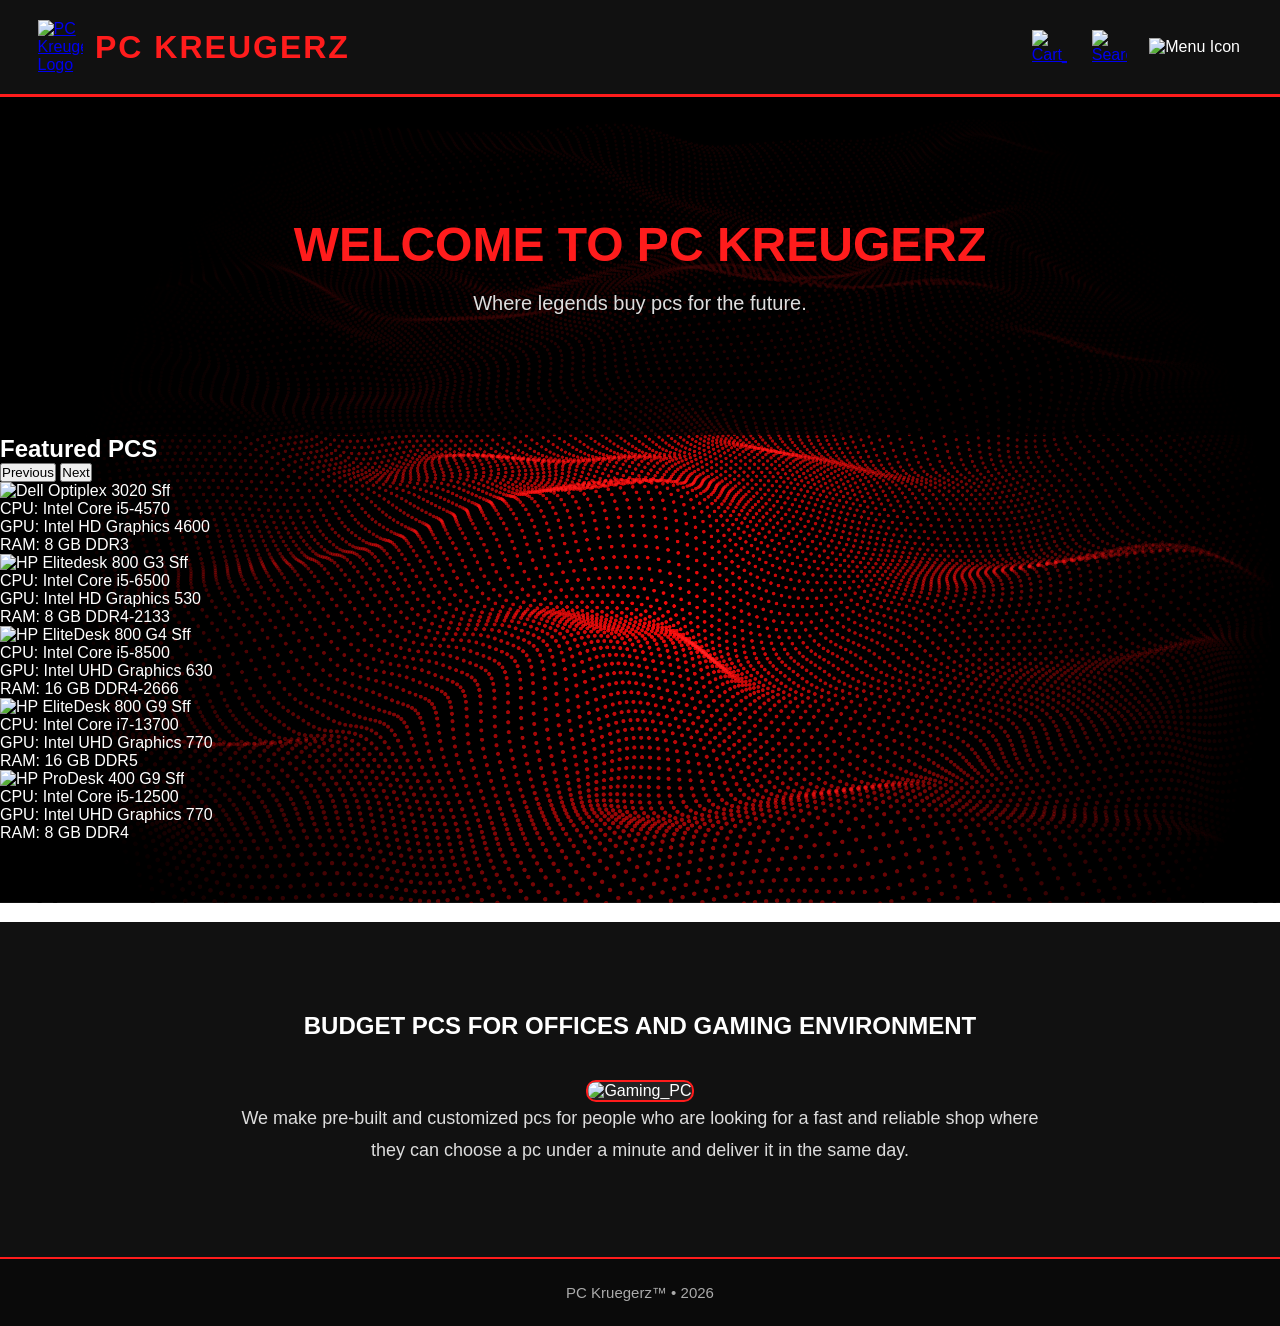
==== index.html @ d5c7ea99 "renamed some of the files" ====
<!DOCTYPE html>
<html lang="en">
    <head>
        <meta charset="UTF-8">
        <meta name="viewport" content="width=device-width, initial-scale=1.0">
        <title>PC Kreugerz</title>
        
        <link rel="stylesheet" href="index.css">
        <link rel="stylesheet" href="general_style.css">
    </head>

    <body>
        <header>
            <nav>
                <div class="nav-brand">
                    <a href="index.html" class="logo-link">
                        <img src="pc kreugerz logo.png" alt="PC Kreugerz Logo">
                    </a> 
                    <h1>PC KREUGERZ</h1>
                </div>

                <div class="nav-icons">
                    <a href="cart.html">
                        <img src="icons/cart_icon.png" alt="Cart_Icon">
                    </a>
                    <a href="search.html">
                        <img src="icons/search_icon.png" alt="Search_Icon">
                    </a> 

                    <div class="menu-container">
                        <img src="icons/menu_icon.png" alt="Menu Icon" id="menu-btn" class="menu-icon">

                        <div class="dropdown-menu" id="dropdown-menu">
                            <a href="index.html">Home</a>
                            <a href="about.html">About Us</a>
                            <a href="contact.html">Contact Us</a>
                        </div>
                    </div>
                </div>
            </nav>
        </header>

        <main>

            <section id="Main_Header">
                <h2>WELCOME TO PC KREUGERZ</h2>
                <p>Where legends buy pcs for the future.</p>
            </section>

            
            <div class="FeaturedPC">

                <h2>Featured PCS</h2>

                <!-- Carosel here/Hero slider -->

                <div class="FeaturedPC_slider">

                    <button id="prev">Previous</button>
                    <button id="next">Next</button>

                        <div class="FeaturedPC_Container"> <!--Feature_PC Container START--> 
                            <div class="FeaturedPC_Individual_Boxes">
                                        <img class="FeaturedPC_images" src="featured_pc_images/Dell_OptiPlex_3020_SFF.png" alt="Dell Optiplex 3020 Sff">
                            
                                <p class="FeaturedPC_Texts">CPU: Intel Core i5-4570</p>
                                <p class="FeaturedPC_Texts">GPU: Intel HD Graphics 4600</p>
                                <p class="FeaturedPC_Texts">RAM: 8 GB DDR3</p>
                            </div>
                            
                            <div class="FeaturedPC_Individual_Boxes">
                                        <img class="FeaturedPC_images" src="featured_pc_images/Dell HP Small Factor.jpg" alt="HP Elitedesk 800 G3 Sff">

                                <p class="FeaturedPC_Texts">CPU: Intel Core i5-6500</p>
                                <p class="FeaturedPC_Texts">GPU: Intel HD Graphics 530</p>
                                <p class="FeaturedPC_Texts">RAM: 8 GB DDR4-2133</p>
                            </div>
                            
                            <div class="FeaturedPC_Individual_Boxes">
                                        <img class="FeaturedPC_images" src="featured_pc_images/Dell HP Small Factor.jpg" alt="HP EliteDesk 800 G4 Sff">
                            
                                <p class="FeaturedPC_Texts">CPU: Intel Core i5-8500 </p>
                                <p class="FeaturedPC_Texts">GPU: Intel UHD Graphics 630 </p>
                                <p class="FeaturedPC_Texts">RAM: 16 GB DDR4-2666 </p>
                            </div>

                            <div class="FeaturedPC_Individual_Boxes">
                                        <img class="FeaturedPC_images" src="featured_pc_images/Dell HP Small Factor SFF ProDesk 400 G9 SFF.jpg" alt="HP EliteDesk 800 G9 Sff">
                            
                                <p class="FeaturedPC_Texts">CPU: Intel Core i7-13700 </p>
                                <p class="FeaturedPC_Texts">GPU: Intel UHD Graphics 770 </p>
                                <p class="FeaturedPC_Texts">RAM: 16 GB DDR5 </p>
                            </div>

                            <div class="FeaturedPC_Individual_Boxes">
                                        <img class="FeaturedPC_images" src="featured_pc_images/Dell HP Small Factor SFF ProDesk 400 G9 SFF.jpg" alt="HP ProDesk 400 G9 Sff">

                                <p class="FeaturedPC_Texts">CPU: Intel Core i5-12500</p>
                                <p class="FeaturedPC_Texts">GPU: Intel UHD Graphics 770</p>
                                <p class="FeaturedPC_Texts">RAM: 8 GB DDR4</p>
                            </div>
                        </div> <!--Feature_PC Container END--> 
                </div>
            </div> <!--Feature_PC Section END-->
            
            <section id="Short-Information-to-PCKREUGERZ">

                <h2>BUDGET PCS FOR OFFICES AND GAMING ENVIRONMENT</h2>

                <div class="Info-Container">

                    <div class="Info-Image">
                        <img src="gaming_pc.png" alt="Gaming_PC">
                    </div>

                    <div class="Info-Text">
                        <p>
                            We make pre-built and customized pcs for people who are looking
                            for a fast and reliable shop where they can choose a pc under a
                            minute and deliver it in the same day.
                        </p>
                    </div>

                </div>

            </section>
        </main>

        <footer>
            <p>PC Kruegerz™ • 2026</p>
        </footer>
        <script src="general_style.css"></script>
        <script src="menubtn.js"></script>
    </body>
    
</html>
---- general_style.css ----
/* ==========================
   GENERAL
========================== */
*{
    margin: 0;
    padding: 0;
    box-sizing: border-box;
    font-family: Arial, Helvetica, sans-serif;
}

body {
    background-image:  url("abstract_techno_background_with_flowing_particles_1609.jpg");
    background-size: cover;
    background-position: center;
    background-repeat: no-repeat;
    background-attachment: fixed;
    color: #FFFFFF
}

/* ==========================
   NAVIGATION
========================== */

nav {
    background: #111111; 
    border-bottom: 3px solid #FF1C1C;

    display: flex;
    align-items: center;
    justify-content: space-between;
    padding: 20px 40px;
}

.nav-brand {
    display: flex;
    align-items: center;
    gap: 15px;
}

.nav-icons {
    display: flex;
    align-items: center;
    gap: 20px;   
}

nav h1 {
    color: #FF1C1C;
    letter-spacing: 2px;
    font-size: clamp(20px, 4vw, 32px);
    text-align: left;
}

nav a {
    width: clamp(30px, 4vw, 40px);
    display: flex;
    align-items: center;
    justify-content: center;
}

.logo-link img {
    width: clamp(30px, 5vw, 45px);
    height: auto;
}

.nav-icons img {
    width: clamp(25px, 4vw, 35px);
    height: auto;
    transition: .3s;
}

.nav-icons img:hover,
.logo-link img:hover {
    transform: scale(1.15);
}

/*menu drop down*/
.menu-container {
    position: relative;
}

.menu-icon {
    width: 25px;
    height: auto;
}

.dropdown-menu {
    display: none;
    position: absolute;
    top: 45px;
    right: 0;

    background: #111111;
    border: 2px solid #FF1C1C;
    border-radius: 10px;
    min-width: 180px;

    overflow: hidden;
}

.dropdown-menu a {
    display: block;
    width: 100%;
    padding: 15px;
    color: white;
    text-decoration: none;
}

.dropdown-menu a:hover {
    background: #FF1C1C;
}
.show {
    display: block;
}
/* ==========================
   END OF NAVIGATION
========================== */


/* ==========================
   MAIN HEADER
========================== */

#Main_Header{
    text-align: center;
    padding: 120px 20px;
    background: linear-gradient(
        rgba(0,0,0,.75),
        rgba(0,0,0,.75)
    );
}

#Main_Header h2{
    color: #FF1C1C;
    font-size: 48px;
    margin-bottom: 20px;
}

#Main_Header p{
    font-size: 20px;
    color: #DDDDDD;
}

/* ==========================
   SECOND SECTION CHANGE THIS
========================== */

main section:last-child{
    text-align: center;
    padding: 90px 70px;
    background: #111111;
    margin-top: 80px;
}

main section:last-child h3{
    color: #FF1C1C;
    font-size: 34px;
    margin-bottom: 25px;
}

main section:last-child p{
    width: 70%;
    margin: auto;
    line-height: 1.8;
    color: #DDDDDD;
    font-size: 18px;
}

main section:last-child img{
    margin-top: 40px;
    width: 450px;
    max-width: 100%;
    height: auto;
    background: #222;
    border: 2px solid #FF1C1C;
    border-radius: 10px;
}

/* ==========================
   FOOTER
========================== */

footer{

    background: #0A0A0A;
    text-align: center;
    padding: 25px;
    border-top: 2px solid #FF1C1C;
}

footer p{
    color: #AAAAAA;
    font-size: 15px;
}
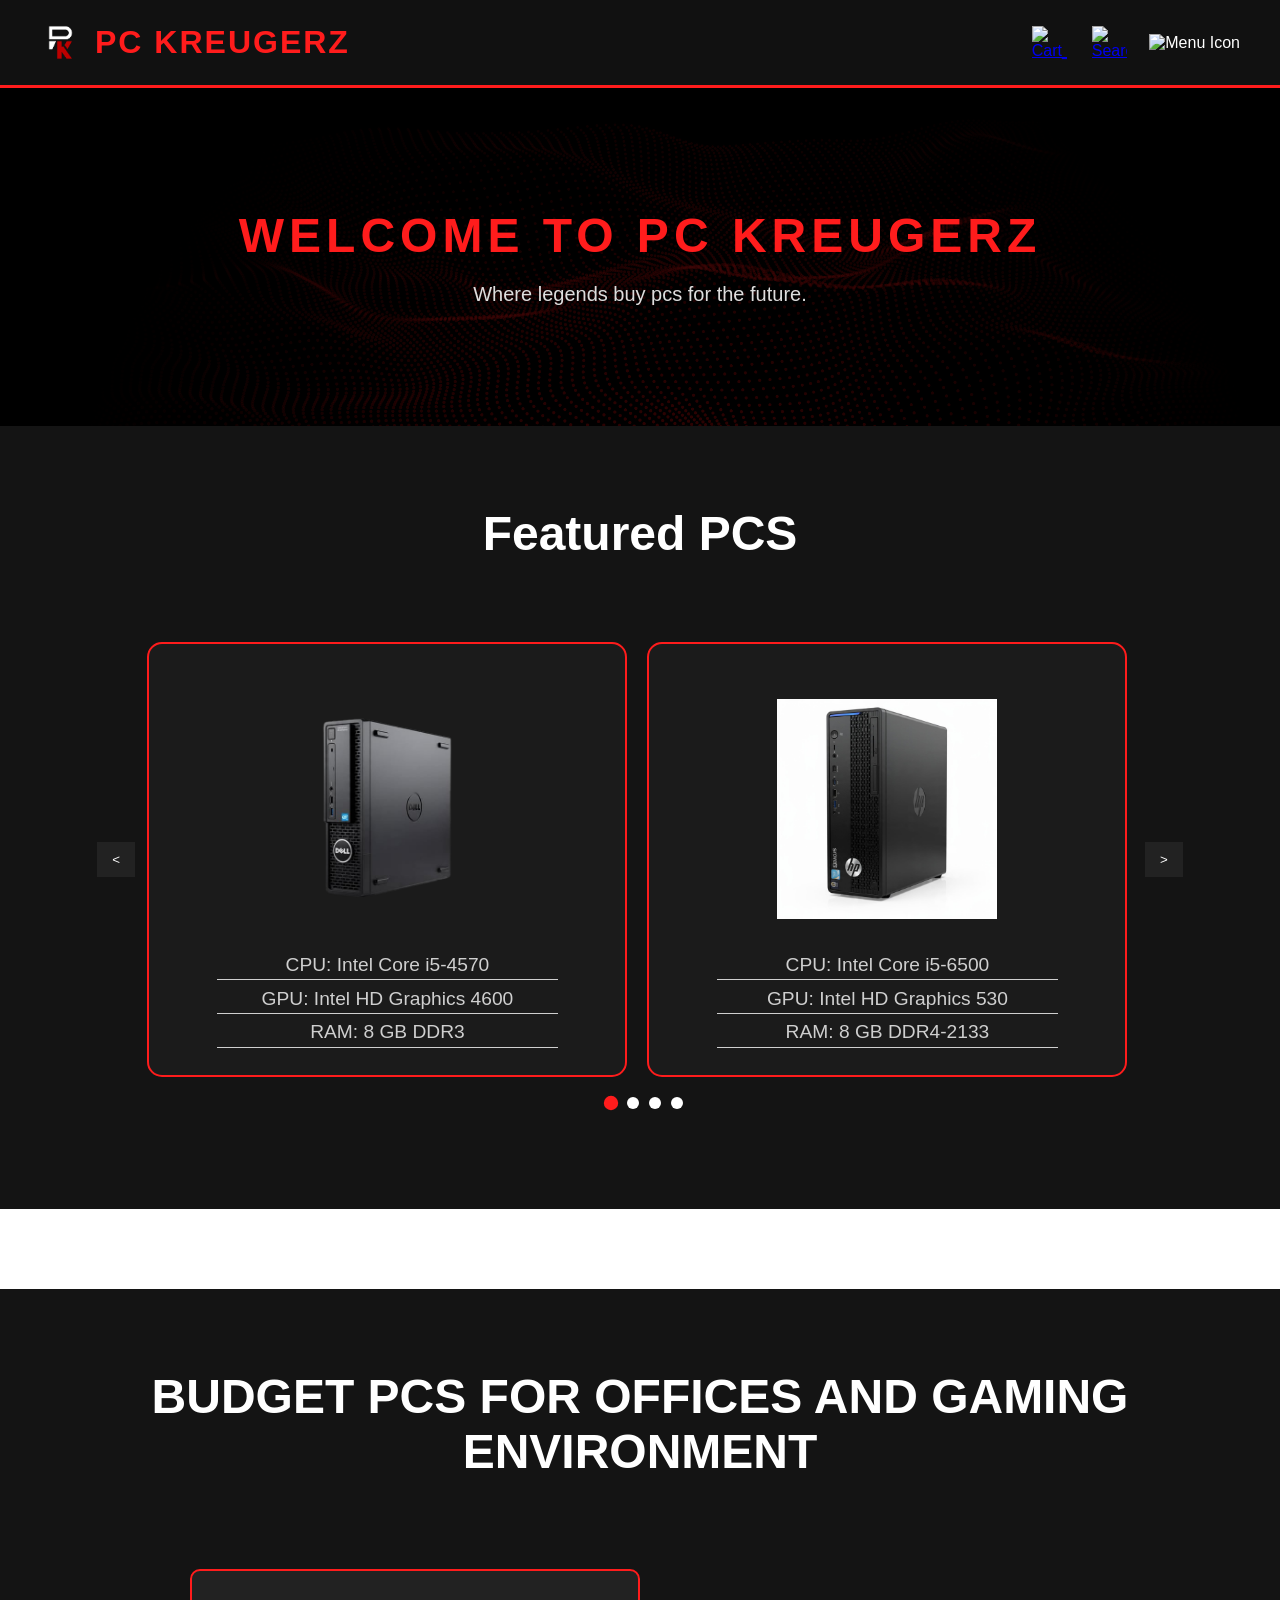
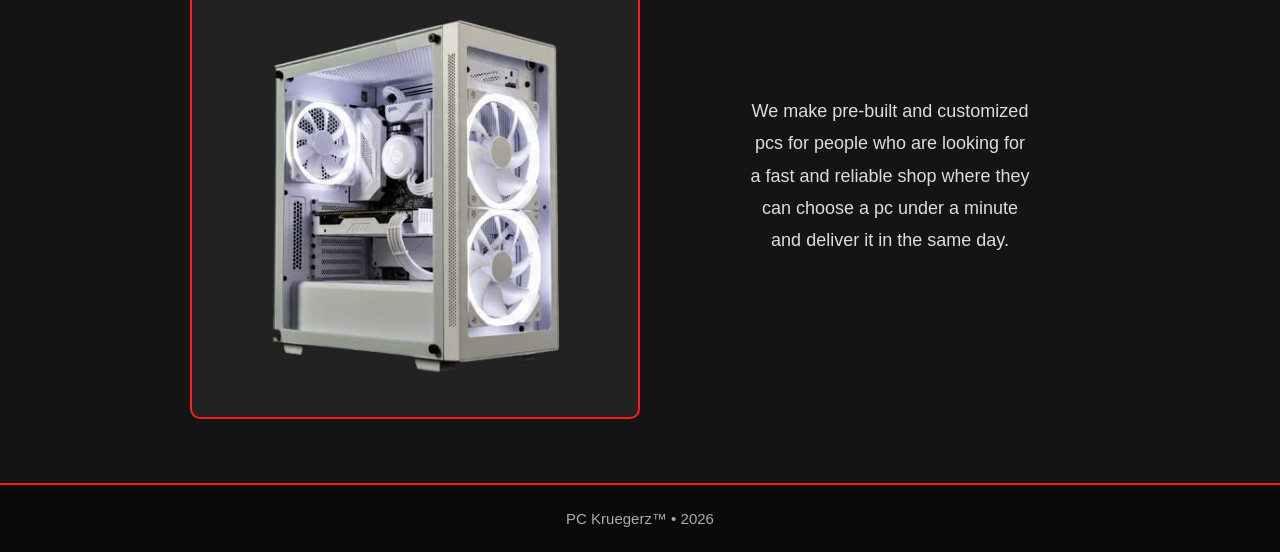
==== commit 43c0cc7c: "refined the carousel slider, changed the html, css and js" ====
--- a/index.html
+++ b/index.html
@@ -14,7 +14,7 @@
             <nav>
                 <div class="nav-brand">
                     <a href="index.html" class="logo-link">
-                        <img src="pc kreugerz logo.png" alt="PC Kreugerz Logo">
+                        <img src="pc_kreugerz_logo.png" alt="PC Kreugerz Logo">
                     </a> 
                     <h1>PC KREUGERZ</h1>
                 </div>
@@ -54,53 +54,66 @@
 
                 <!-- Carosel here/Hero slider -->
 
-                <div class="FeaturedPC_slider">
+                <div class="FeaturedPC_carousel_wrapper"> 
+                <button id="prev"><</button>
+                
 
-                    <button id="prev">Previous</button>
-                    <button id="next">Next</button>
+                    <div class="FeaturedPC_slider">
 
-                        <div class="FeaturedPC_Container"> <!--Feature_PC Container START--> 
-                            <div class="FeaturedPC_Individual_Boxes">
-                                        <img class="FeaturedPC_images" src="featured_pc_images/Dell_OptiPlex_3020_SFF.png" alt="Dell Optiplex 3020 Sff">
-                            
-                                <p class="FeaturedPC_Texts">CPU: Intel Core i5-4570</p>
-                                <p class="FeaturedPC_Texts">GPU: Intel HD Graphics 4600</p>
-                                <p class="FeaturedPC_Texts">RAM: 8 GB DDR3</p>
-                            </div>
-                            
-                            <div class="FeaturedPC_Individual_Boxes">
-                                        <img class="FeaturedPC_images" src="featured_pc_images/Dell HP Small Factor.jpg" alt="HP Elitedesk 800 G3 Sff">
+                            <div class="FeaturedPC_Container"> <!--Feature_PC Container START--> 
+                                <div class="FeaturedPC_Individual_Boxes">
+                                            <img class="FeaturedPC_images" src="featured_pc_images/Dell_OptiPlex_3020_SFF.png" alt="Dell Optiplex 3020 Sff">
+                                
+                                    <p class="FeaturedPC_Texts">CPU: Intel Core i5-4570</p>
+                                    <p class="FeaturedPC_Texts">GPU: Intel HD Graphics 4600</p>
+                                    <p class="FeaturedPC_Texts">RAM: 8 GB DDR3</p>
+                                </div>
+                                
+                                <div class="FeaturedPC_Individual_Boxes">
+                                            <img class="FeaturedPC_images" src="featured_pc_images/Dell HP Small Factor.jpg" alt="HP Elitedesk 800 G3 Sff">
 
-                                <p class="FeaturedPC_Texts">CPU: Intel Core i5-6500</p>
-                                <p class="FeaturedPC_Texts">GPU: Intel HD Graphics 530</p>
-                                <p class="FeaturedPC_Texts">RAM: 8 GB DDR4-2133</p>
-                            </div>
-                            
-                            <div class="FeaturedPC_Individual_Boxes">
-                                        <img class="FeaturedPC_images" src="featured_pc_images/Dell HP Small Factor.jpg" alt="HP EliteDesk 800 G4 Sff">
-                            
-                                <p class="FeaturedPC_Texts">CPU: Intel Core i5-8500 </p>
-                                <p class="FeaturedPC_Texts">GPU: Intel UHD Graphics 630 </p>
-                                <p class="FeaturedPC_Texts">RAM: 16 GB DDR4-2666 </p>
-                            </div>
+                                    <p class="FeaturedPC_Texts">CPU: Intel Core i5-6500</p>
+                                    <p class="FeaturedPC_Texts">GPU: Intel HD Graphics 530</p>
+                                    <p class="FeaturedPC_Texts">RAM: 8 GB DDR4-2133</p>
+                                </div>
+                                
+                                <div class="FeaturedPC_Individual_Boxes">
+                                            <img class="FeaturedPC_images" src="featured_pc_images/Dell HP Small Factor.jpg" alt="HP EliteDesk 800 G4 Sff">
+                                
+                                    <p class="FeaturedPC_Texts">CPU: Intel Core i5-8500 </p>
+                                    <p class="FeaturedPC_Texts">GPU: Intel UHD Graphics 630 </p>
+                                    <p class="FeaturedPC_Texts">RAM: 16 GB DDR4-2666 </p>
+                                </div>
 
-                            <div class="FeaturedPC_Individual_Boxes">
-                                        <img class="FeaturedPC_images" src="featured_pc_images/Dell HP Small Factor SFF ProDesk 400 G9 SFF.jpg" alt="HP EliteDesk 800 G9 Sff">
-                            
-                                <p class="FeaturedPC_Texts">CPU: Intel Core i7-13700 </p>
-                                <p class="FeaturedPC_Texts">GPU: Intel UHD Graphics 770 </p>
-                                <p class="FeaturedPC_Texts">RAM: 16 GB DDR5 </p>
-                            </div>
+                                <div class="FeaturedPC_Individual_Boxes">
+                                            <img class="FeaturedPC_images" src="featured_pc_images/Dell HP Small Factor SFF ProDesk 400 G9 SFF.jpg" alt="HP EliteDesk 800 G9 Sff">
+                                
+                                    <p class="FeaturedPC_Texts">CPU: Intel Core i7-13700 </p>
+                                    <p class="FeaturedPC_Texts">GPU: Intel UHD Graphics 770 </p>
+                                    <p class="FeaturedPC_Texts">RAM: 16 GB DDR5 </p>
+                                </div>
 
-                            <div class="FeaturedPC_Individual_Boxes">
-                                        <img class="FeaturedPC_images" src="featured_pc_images/Dell HP Small Factor SFF ProDesk 400 G9 SFF.jpg" alt="HP ProDesk 400 G9 Sff">
+                                <div class="FeaturedPC_Individual_Boxes">
+                                            <img class="FeaturedPC_images" src="featured_pc_images/Dell HP Small Factor SFF ProDesk 400 G9 SFF.jpg" alt="HP ProDesk 400 G9 Sff">
 
-                                <p class="FeaturedPC_Texts">CPU: Intel Core i5-12500</p>
-                                <p class="FeaturedPC_Texts">GPU: Intel UHD Graphics 770</p>
-                                <p class="FeaturedPC_Texts">RAM: 8 GB DDR4</p>
-                            </div>
-                        </div> <!--Feature_PC Container END--> 
+                                    <p class="FeaturedPC_Texts">CPU: Intel Core i5-12500</p>
+                                    <p class="FeaturedPC_Texts">GPU: Intel UHD Graphics 770</p>
+                                    <p class="FeaturedPC_Texts">RAM: 8 GB DDR4</p>
+                                </div>
+                            </div> <!--Feature_PC Container END--> 
+
+                        <div class="FeaturedPC_dots">
+                            <span class="dot active"></span>
+                            <span class="dot"></span>
+                            <span class="dot"></span>
+                            <span class="dot"></span>
+                        </div>
+                    </div>
+
+                    <button id="next">></button>
+
                 </div>
+
             </div> <!--Feature_PC Section END-->
             
             <section id="Short-Information-to-PCKREUGERZ">
@@ -129,8 +142,8 @@
         <footer>
             <p>PC Kruegerz™ • 2026</p>
         </footer>
-        <script src="general_style.css"></script>
         <script src="menubtn.js"></script>
+        <script src="slider_javascript.js"></script>
     </body>
     
 </html>
--- a/index.css
+++ b/index.css
@@ -0,0 +1,200 @@
+#Main_Header{
+
+    text-align:center;
+    padding:80px 20px 60px;
+    background:#141414;
+
+}
+
+#Main_Header h2{
+
+    color:white;
+    font-size: clamp(28px, 6vw, 48px);
+    letter-spacing:5px;
+    margin-bottom:15px;
+
+}
+
+#Main_Header p{
+
+    color:#cfcfcf;
+    font-size: clamp(14px, 2vw, 20px);
+
+}
+/* End of Main Header */ 
+
+
+
+.FeaturedPC{
+
+    align-items: center;
+    background: #141414;
+    padding: 80px 20px;
+
+}
+
+.FeaturedPC h2{
+    
+    color: white;
+    font-size: 3rem;
+    text-align: center;
+    margin-bottom: 50px;
+
+}
+
+.FeaturedPC_carousel_wrapper{
+    
+    display: flex;
+    align-items: center;
+    justify-content: center;
+
+}
+
+
+.FeaturedPC_slider{
+
+    max-width: 1000px;
+    padding-left: 0.6%;
+    overflow: hidden;
+    position: relative;
+    padding-top: 15px;
+
+}
+
+.FeaturedPC_Container{
+
+    padding-top: 1.6%;
+    display: flex;
+    gap: 20px;
+    transition: transform 0.5s ease;
+    width: max-content;
+    
+}
+
+.FeaturedPC_Individual_Boxes{
+
+    background: #1b1b1b;
+    border: 2px solid #FF1C1C;
+    border-radius: 15px;
+
+    display: flex;
+    flex-direction: column;
+    align-items: center;
+    text-align: center;
+
+    padding: 25px;
+
+    flex: 0 0 480px;
+    flex-shrink: 0;
+
+    transition: .3s;
+}
+@media (max-width: 768px){
+    .FeaturedPC_Individual_Boxes{
+        flex: 0 0 100%;
+        max-width: 350px;
+    }
+}
+
+.FeaturedPC_Individual_Boxes:hover{
+    transform: translateY(-5px);
+    box-shadow: 0px 0px 25px #FF1C1C;
+}
+
+.FeaturedPC_images{
+
+    width: 220px;
+    height: 280px;
+
+    object-fit: contain;
+    border-radius: 10px;
+}
+
+.FeaturedPC_Texts{
+
+    color: #cfcfcf;
+    font-size: 1.2rem;
+    margin: 0.5%;
+    padding-top: 0.2rem;
+    padding-bottom: 0.2rem;
+    border-bottom: 1px solid #cfcfcf;
+    width: 80%;
+
+}
+
+#prev,
+#next{
+
+    background: #222;
+    color: white;
+
+    padding: 10px 15px;
+    border: none;
+    cursor: pointer;
+
+    margin: 0 5px 20px 5px;
+
+}
+
+.FeaturedPC_dots{
+
+    display: flex;
+    justify-content: center;
+    gap: 10px;
+    margin: 20px 0Px 20px 0;
+
+}
+
+.dot{
+
+    width: 12px;
+    height: 12px;
+    border-radius: 50%;
+
+    background-color: white;
+    cursor: pointer;
+
+    transition: 0.3s;
+    z-index: 10;
+
+}
+
+.dot:hover{
+
+    background-color: #888;
+
+}
+
+.dot.active{
+
+    background-color: #FF1C1C;
+    transform: scale(1.2);
+    z-index: 10;
+    
+}
+
+#Short-Information-to-PCKREUGERZ{
+    padding: 80px 20px 60px;
+    background: #141414;
+}
+
+#Short-Information-to-PCKREUGERZ h2{
+    color: white;
+    font-size: 3rem;
+    text-align: center;
+    margin-bottom: 50px;
+}
+
+.Info-Container {
+    display: flex;
+    flex-wrap: wrap;
+    justify-content: center;
+    align-items: center;
+    gap: 50px;
+}
+
+.Info-Text {
+    width: 100%;
+    max-width: 400px;
+}
+
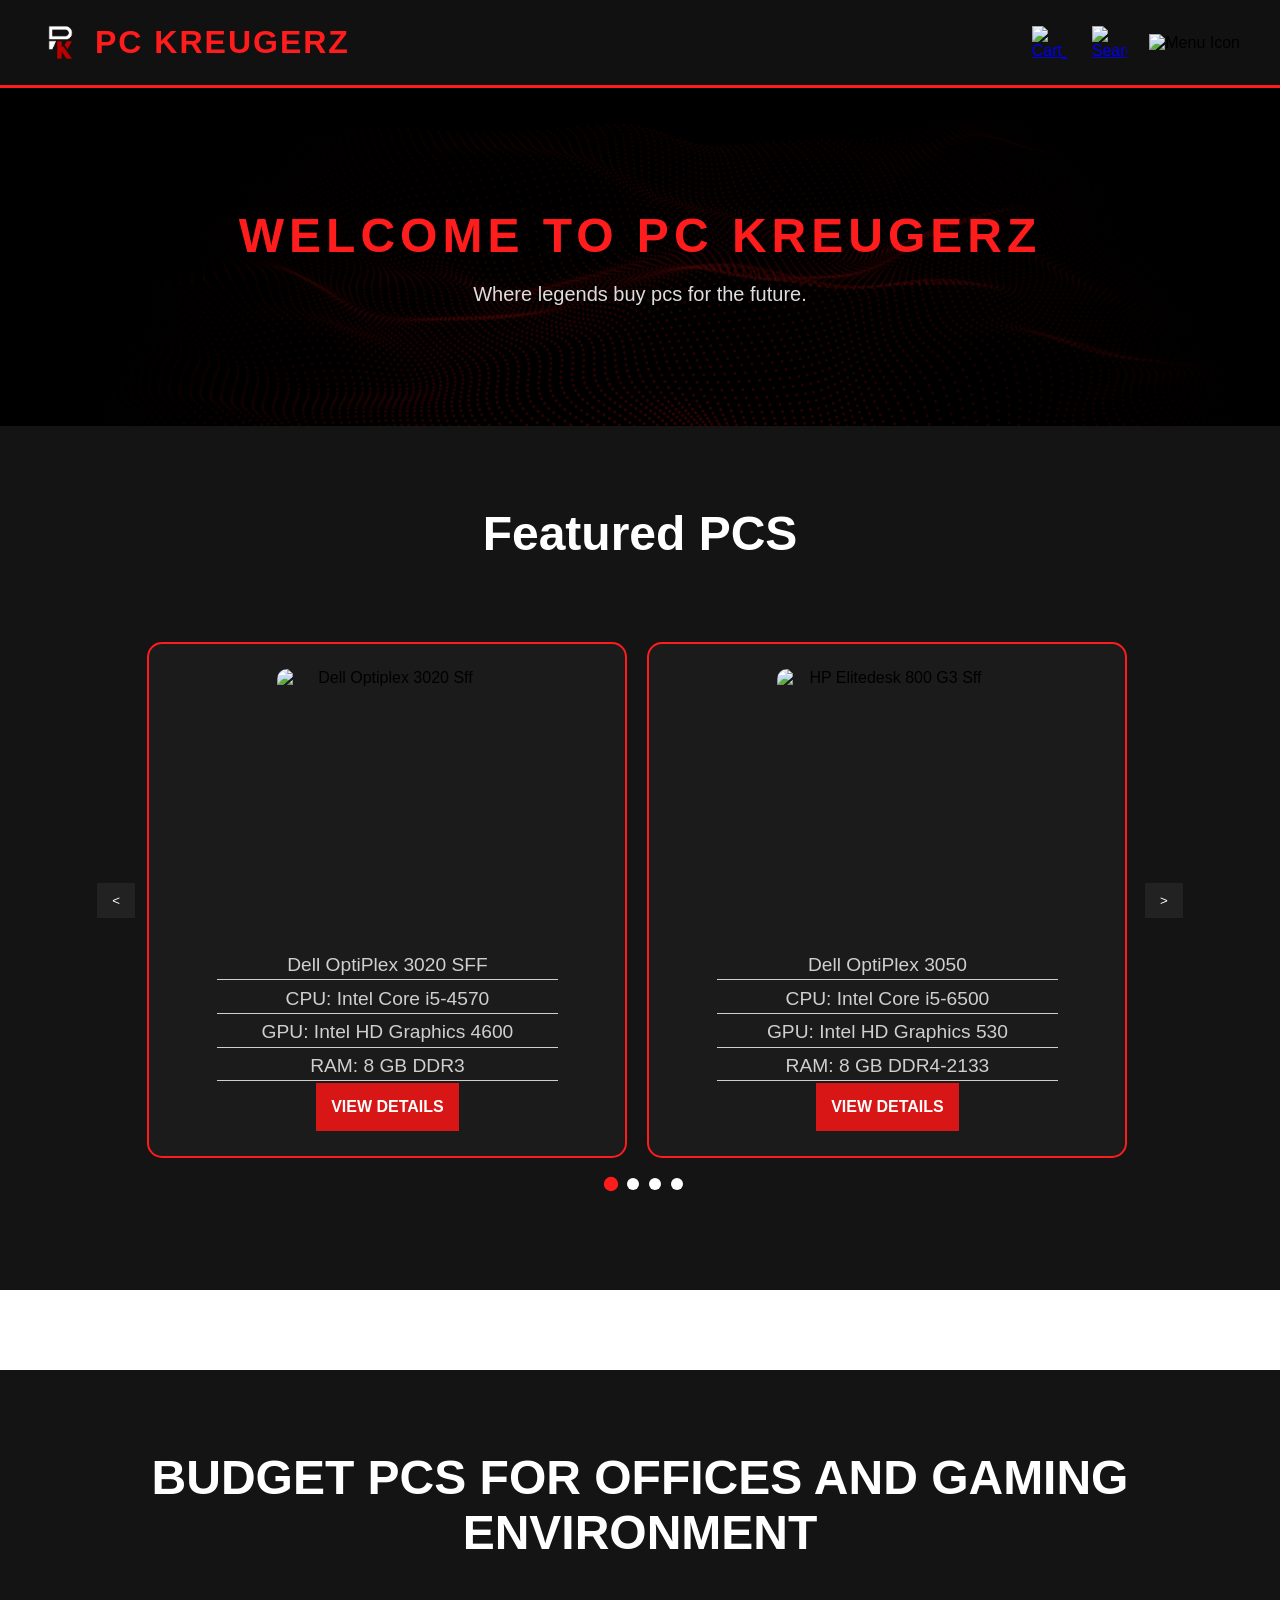
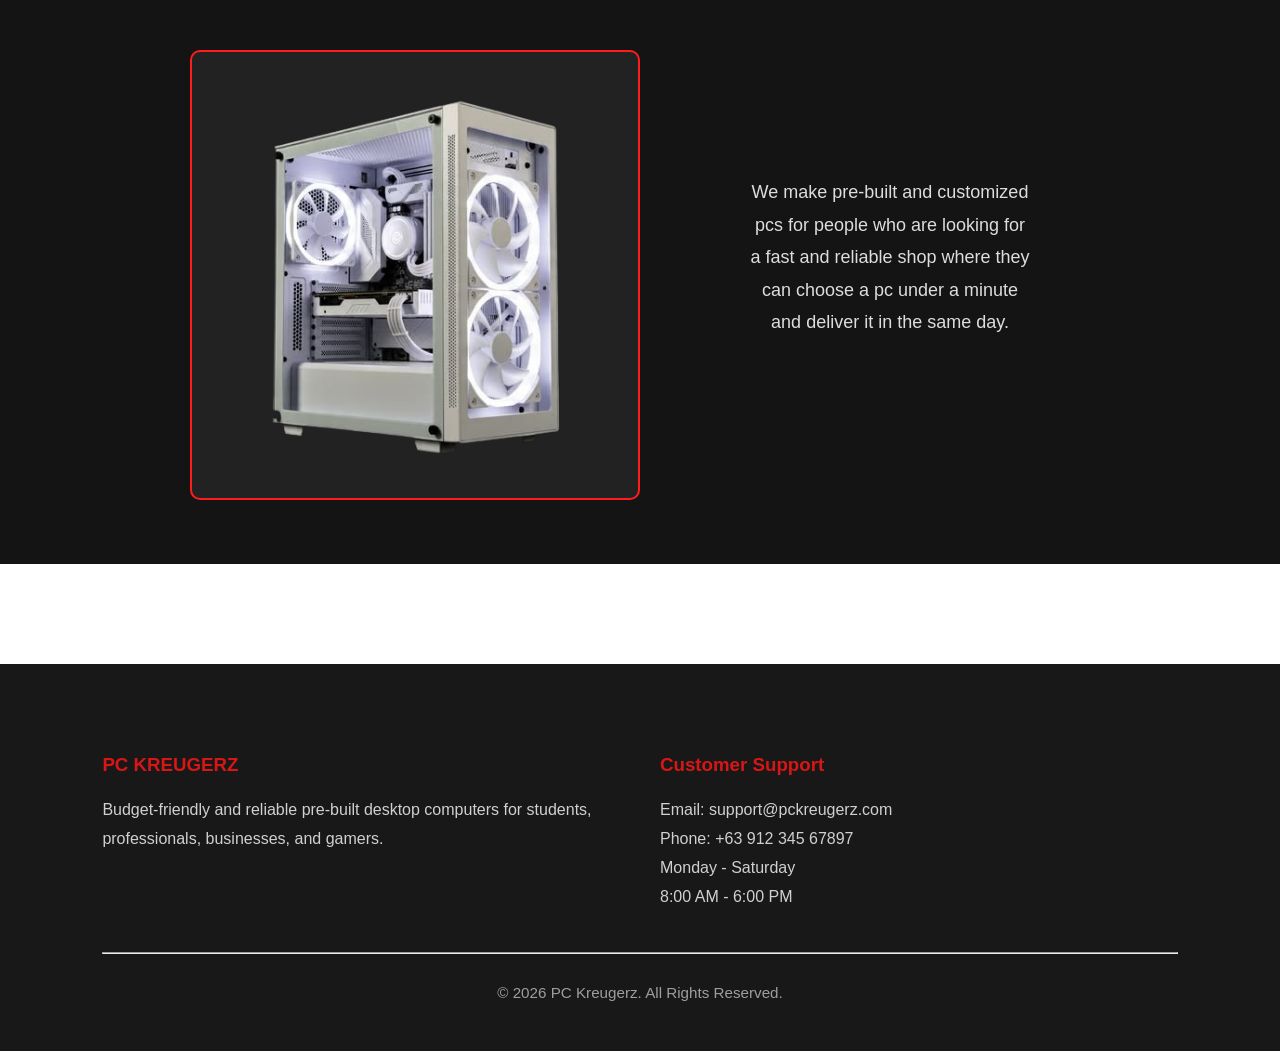
==== commit 592a426c: "Provided multiple product pages, fixed footer css, and connected most of the links or card in the wh" ====
--- a/index.html
+++ b/index.html
@@ -64,41 +64,51 @@
                                 <div class="FeaturedPC_Individual_Boxes">
                                             <img class="FeaturedPC_images" src="featured_pc_images/Dell_OptiPlex_3020_SFF.png" alt="Dell Optiplex 3020 Sff">
                                 
+                                    <p class="FeaturedPC_Texts">Dell OptiPlex 3020 SFF</p>        
                                     <p class="FeaturedPC_Texts">CPU: Intel Core i5-4570</p>
                                     <p class="FeaturedPC_Texts">GPU: Intel HD Graphics 4600</p>
                                     <p class="FeaturedPC_Texts">RAM: 8 GB DDR3</p>
+                                    <a href="products/product_dell_optiplex_3020_sff.html">VIEW DETAILS</a>
                                 </div>
                                 
                                 <div class="FeaturedPC_Individual_Boxes">
                                             <img class="FeaturedPC_images" src="featured_pc_images/Dell HP Small Factor.jpg" alt="HP Elitedesk 800 G3 Sff">
-
+                                    
+                                    <p class="FeaturedPC_Texts">Dell OptiPlex 3050</p>
                                     <p class="FeaturedPC_Texts">CPU: Intel Core i5-6500</p>
                                     <p class="FeaturedPC_Texts">GPU: Intel HD Graphics 530</p>
                                     <p class="FeaturedPC_Texts">RAM: 8 GB DDR4-2133</p>
+                                    <a href="products/product_dell_optiplex_3050_sff.html">VIEW DETAILS</a>
                                 </div>
                                 
                                 <div class="FeaturedPC_Individual_Boxes">
                                             <img class="FeaturedPC_images" src="featured_pc_images/Dell HP Small Factor.jpg" alt="HP EliteDesk 800 G4 Sff">
-                                
+                                    
+                                    <p class="FeaturedPC_Texts">Dell OptiPlex 7010</p>
                                     <p class="FeaturedPC_Texts">CPU: Intel Core i5-8500 </p>
                                     <p class="FeaturedPC_Texts">GPU: Intel UHD Graphics 630 </p>
                                     <p class="FeaturedPC_Texts">RAM: 16 GB DDR4-2666 </p>
+                                    <a href="products/product_dell_optiplex_7010_sff.html">VIEW DETAILS</a>
                                 </div>
 
                                 <div class="FeaturedPC_Individual_Boxes">
                                             <img class="FeaturedPC_images" src="featured_pc_images/Dell HP Small Factor SFF ProDesk 400 G9 SFF.jpg" alt="HP EliteDesk 800 G9 Sff">
                                 
+                                    <p class="FeaturedPC_Texts">Dell EliteDesk 800 G3 SFF</p>
                                     <p class="FeaturedPC_Texts">CPU: Intel Core i7-13700 </p>
                                     <p class="FeaturedPC_Texts">GPU: Intel UHD Graphics 770 </p>
                                     <p class="FeaturedPC_Texts">RAM: 16 GB DDR5 </p>
+                                    <a href="products/product_dell_elitedesk_800_g3_sff.html">VIEW DETAILS</a>
                                 </div>
 
                                 <div class="FeaturedPC_Individual_Boxes">
                                             <img class="FeaturedPC_images" src="featured_pc_images/Dell HP Small Factor SFF ProDesk 400 G9 SFF.jpg" alt="HP ProDesk 400 G9 Sff">
 
+                                    <p class="FeaturedPC_Texts">Dell EliteDesk 800 G4 SFF</p>
                                     <p class="FeaturedPC_Texts">CPU: Intel Core i5-12500</p>
                                     <p class="FeaturedPC_Texts">GPU: Intel UHD Graphics 770</p>
                                     <p class="FeaturedPC_Texts">RAM: 8 GB DDR4</p>
+                                    <a href="products/product_dell_elitedesk_800_g4_sff.html">VIEW DETAILS</a>
                                 </div>
                             </div> <!--Feature_PC Container END--> 
 
@@ -140,7 +150,44 @@
         </main>
 
         <footer>
-            <p>PC Kruegerz™ • 2026</p>
+
+            <div id="Footer_Content">
+
+                <div>
+
+                    <h3>PC KREUGERZ</h3>
+
+                    <p>
+                        Budget-friendly and reliable pre-built desktop computers
+                        for students, professionals, businesses, and gamers.
+                    </p>
+
+                </div>
+
+                <div>
+
+                    <h3>Customer Support</h3>
+
+                    <p>Email: support@pckreugerz.com</p>
+
+                    <p>Phone: +63 912 345 67897</p>
+
+                    <p>Monday - Saturday</p>
+
+                    <p>8:00 AM - 6:00 PM</p>
+
+                </div>
+
+            </div>
+
+            <hr>
+
+            <p id="Copyright">
+
+                © 2026 PC Kreugerz. All Rights Reserved.
+
+            </p>
+
         </footer>
         <script src="menubtn.js"></script>
         <script src="slider_javascript.js"></script>
--- a/index.css
+++ b/index.css
@@ -99,6 +99,25 @@
 .FeaturedPC_Individual_Boxes:hover{
     transform: translateY(-5px);
     box-shadow: 0px 0px 25px #FF1C1C;
+}
+
+.FeaturedPC_Individual_Boxes a{
+
+    display:block;
+    text-align:center;
+    padding:15px;
+    background:#d81616;
+    color:white;
+    text-decoration:none;
+    font-weight:bold;
+    transition:.3s;
+
+}
+
+.FeaturedPC_Individual_Boxes a:hover{
+
+    background:#b81212;
+
 }
 
 .FeaturedPC_images{
--- a/general_style.css
+++ b/general_style.css
@@ -1,6 +1,13 @@
 /* ==========================
    GENERAL
 ========================== */
+@font-face {
+    font-family: "Bank Gothic";
+    src: url("BankGothic/BankGothicMediumBT.ttf") format("truetype");
+    font-weight: normal;
+    font-style: normal;
+}
+
 *{
     margin: 0;
     padding: 0;
@@ -14,7 +21,6 @@
     background-position: center;
     background-repeat: no-repeat;
     background-attachment: fixed;
-    color: #FFFFFF
 }
 
 /* ==========================
@@ -47,6 +53,7 @@
     color: #FF1C1C;
     letter-spacing: 2px;
     font-size: clamp(20px, 4vw, 32px);
+    font-family: "Bank Gothic", sans-serif;
     text-align: left;
 }
 
@@ -181,13 +188,171 @@
 
 footer{
 
-    background: #0A0A0A;
-    text-align: center;
-    padding: 25px;
-    border-top: 2px solid #FF1C1C;
-}
-
-footer p{
-    color: #AAAAAA;
-    font-size: 15px;
+    margin-top:100px;
+    background:#181818;
+    padding:50px 8%;
+
+}
+
+#Footer_Content{
+
+    display:grid;
+    grid-template-columns:repeat(auto-fit, minmax(250px,1fr));
+    gap:40px;
+    margin:40px 0;
+
+}
+
+#Footer_Content h3{
+
+    color:#d81616;
+    margin-bottom:20px;
+
+}
+
+#Footer_Content p{
+
+    color:#d0d0d0;
+    line-height:1.8;
+
+}
+
+#Footer_Content a{
+
+    display:block;
+    color:#d0d0d0;
+    text-decoration:none;
+    margin-bottom:10px;
+    transition:.3s;
+
+}
+
+#Footer_Content a:hover{
+
+    color:#d81616;
+
+}
+
+#Copyright{
+
+    text-align:center;
+    color:#9e9e9e;
+    margin-top:30px;
+    font-size:.95rem;
+
+}
+
+@media(max-width:1000px){
+
+    nav{
+
+        padding:20px 30px;
+
+    }
+
+    #Product_Details{
+
+        flex-direction:column;
+
+    }
+
+    #Product_Image{
+
+        min-width:100%;
+
+    }
+
+    #Product_Info{
+
+        min-width:100%;
+
+    }
+
+}
+
+@media(max-width:768px){
+
+    nav h1{
+
+        font-size:1.4rem;
+
+    }
+
+    nav img{
+
+        width:55px;
+
+    }
+
+    #Navigation{
+
+        gap:15px;
+
+    }
+
+    #Navigation img{
+
+        width:28px;
+
+    }
+
+    #Breadcrumb{
+
+        flex-wrap:wrap;
+        font-size:.9rem;
+
+    }
+
+    #Product_Info h2{
+
+        font-size:2.1rem;
+
+    }
+
+    #Price{
+
+        font-size:1.8rem;
+
+    }
+
+    #Buttons{
+
+        flex-direction:column;
+
+    }
+
+    .Recommendation_Title h2{
+
+        font-size:1.8rem;
+
+    }
+
+}
+
+@media(max-width:480px){
+
+    #Product_Image{
+
+        padding:20px;
+
+    }
+
+    #Product_Image img{
+
+        max-width:280px;
+
+    }
+
+    #Quantity_Box{
+
+        justify-content:center;
+
+    }
+
+    #Footer_Content{
+
+        text-align:center;
+
+    }
+
 }
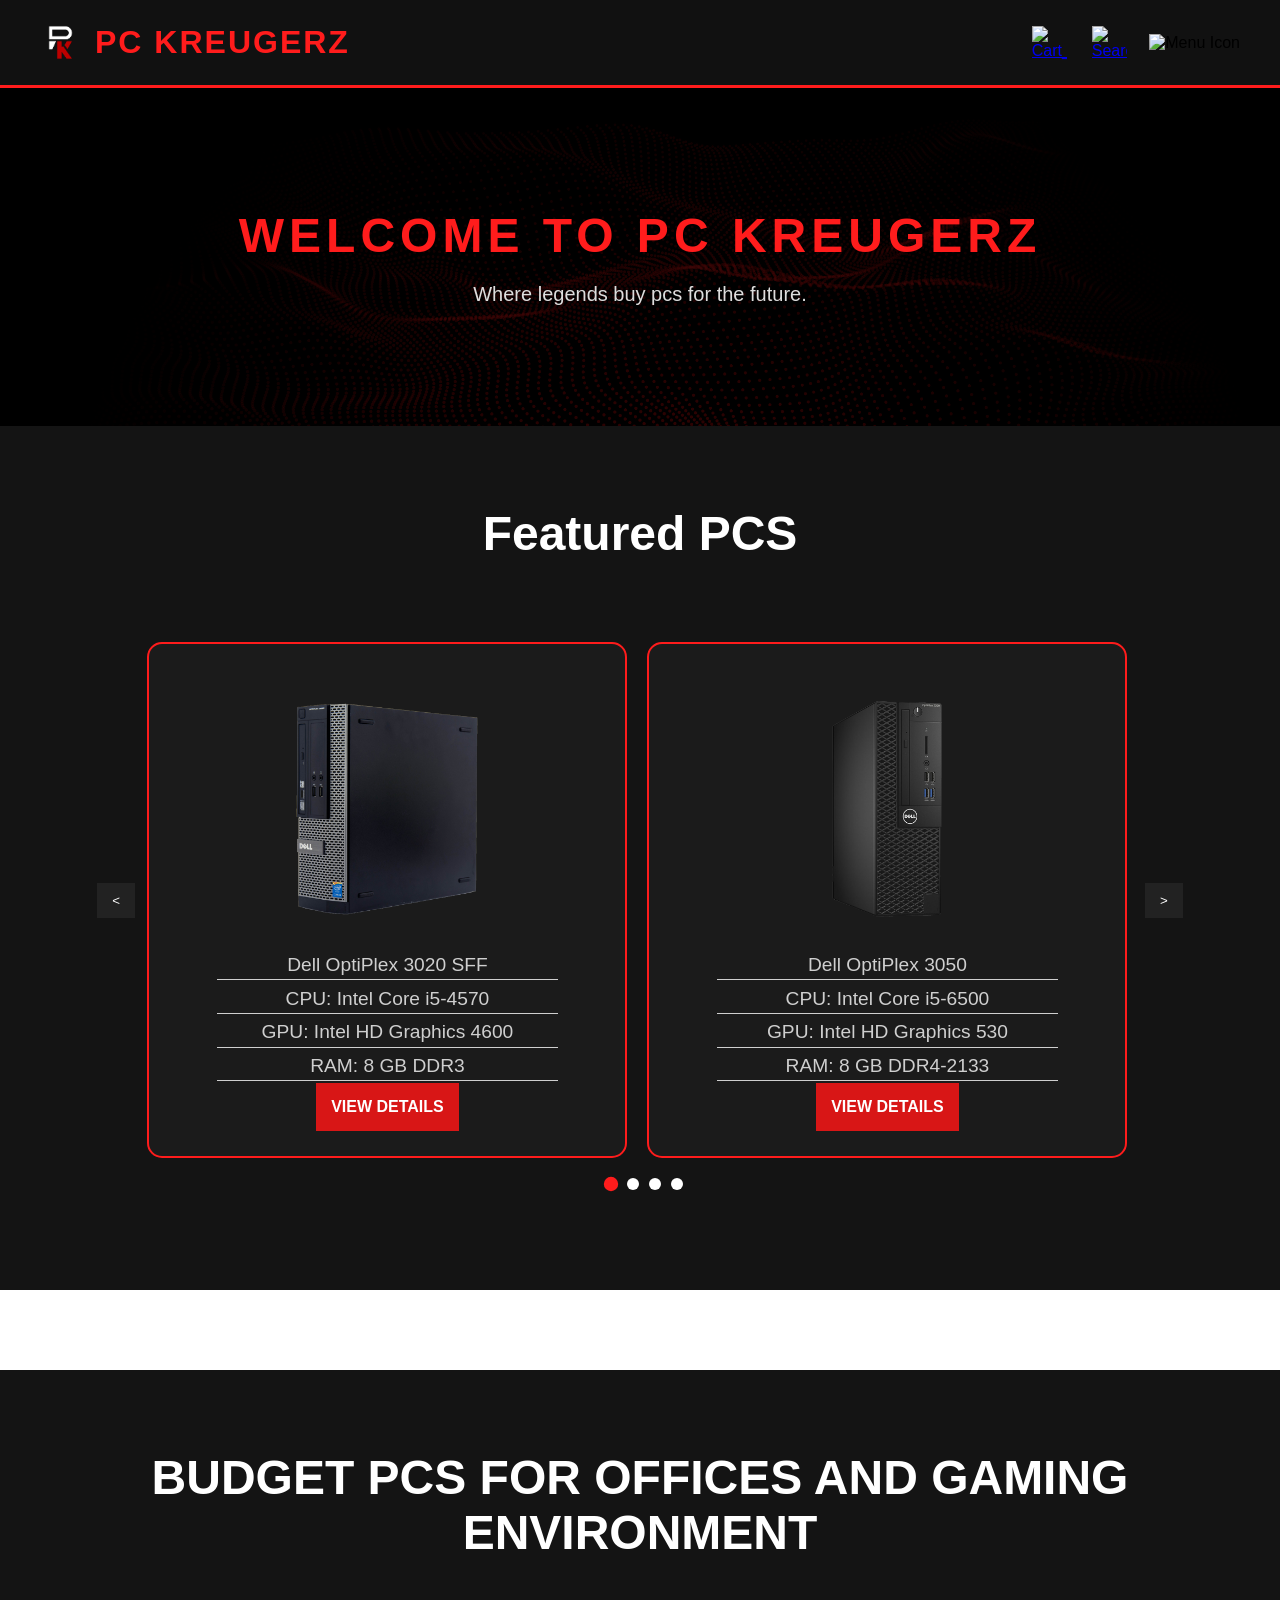
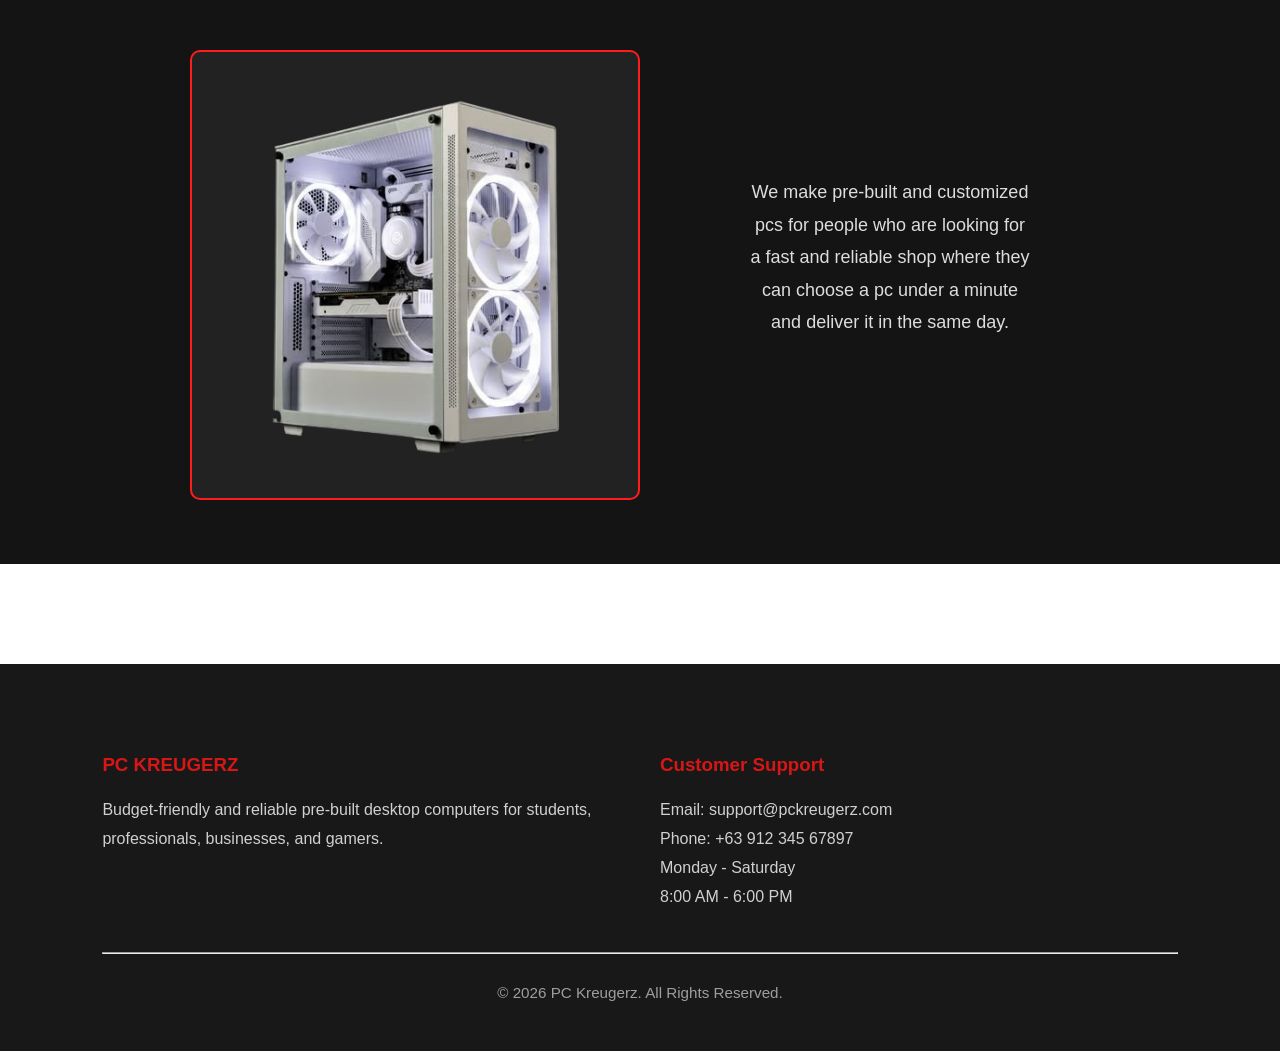
==== commit fd857a7e: "added js function for the cart, only 1 webpage though, and redid the files and image names" ====
--- a/index.html
+++ b/index.html
@@ -62,7 +62,7 @@
 
                             <div class="FeaturedPC_Container"> <!--Feature_PC Container START--> 
                                 <div class="FeaturedPC_Individual_Boxes">
-                                            <img class="FeaturedPC_images" src="featured_pc_images/Dell_OptiPlex_3020_SFF.png" alt="Dell Optiplex 3020 Sff">
+                                            <img class="FeaturedPC_images" src="pictures/dell_optiplex_3020_sff.png" alt="Dell Optiplex 3020 Sff">
                                 
                                     <p class="FeaturedPC_Texts">Dell OptiPlex 3020 SFF</p>        
                                     <p class="FeaturedPC_Texts">CPU: Intel Core i5-4570</p>
@@ -72,7 +72,7 @@
                                 </div>
                                 
                                 <div class="FeaturedPC_Individual_Boxes">
-                                            <img class="FeaturedPC_images" src="featured_pc_images/Dell HP Small Factor.jpg" alt="HP Elitedesk 800 G3 Sff">
+                                            <img class="FeaturedPC_images" src="pictures/dell-optiplex_3050_sff.png" alt="Dell OptiPlex 3050">
                                     
                                     <p class="FeaturedPC_Texts">Dell OptiPlex 3050</p>
                                     <p class="FeaturedPC_Texts">CPU: Intel Core i5-6500</p>
@@ -82,7 +82,7 @@
                                 </div>
                                 
                                 <div class="FeaturedPC_Individual_Boxes">
-                                            <img class="FeaturedPC_images" src="featured_pc_images/Dell HP Small Factor.jpg" alt="HP EliteDesk 800 G4 Sff">
+                                            <img class="FeaturedPC_images" src="pictures/dell_optiplex_7010_sff.png" alt="Dell OptiPlex 7010">
                                     
                                     <p class="FeaturedPC_Texts">Dell OptiPlex 7010</p>
                                     <p class="FeaturedPC_Texts">CPU: Intel Core i5-8500 </p>
@@ -92,7 +92,7 @@
                                 </div>
 
                                 <div class="FeaturedPC_Individual_Boxes">
-                                            <img class="FeaturedPC_images" src="featured_pc_images/Dell HP Small Factor SFF ProDesk 400 G9 SFF.jpg" alt="HP EliteDesk 800 G9 Sff">
+                                            <img class="FeaturedPC_images" src="pictures/hp_elitedesk _800_g3_sff.png" alt="Dell EliteDesk 800 G3 SFF">
                                 
                                     <p class="FeaturedPC_Texts">Dell EliteDesk 800 G3 SFF</p>
                                     <p class="FeaturedPC_Texts">CPU: Intel Core i7-13700 </p>
@@ -102,7 +102,7 @@
                                 </div>
 
                                 <div class="FeaturedPC_Individual_Boxes">
-                                            <img class="FeaturedPC_images" src="featured_pc_images/Dell HP Small Factor SFF ProDesk 400 G9 SFF.jpg" alt="HP ProDesk 400 G9 Sff">
+                                            <img class="FeaturedPC_images" src="pictures/hp_elitedesk_800_g4_sff.png" alt="Dell EliteDesk 800 G4 SFF">
 
                                     <p class="FeaturedPC_Texts">Dell EliteDesk 800 G4 SFF</p>
                                     <p class="FeaturedPC_Texts">CPU: Intel Core i5-12500</p>
--- a/index.css
+++ b/index.css
@@ -91,8 +91,8 @@
 }
 @media (max-width: 768px){
     .FeaturedPC_Individual_Boxes{
-        flex: 0 0 100%;
-        max-width: 350px;
+        flex: 0 0 50%;
+        max-width: 280px;
     }
 }
 
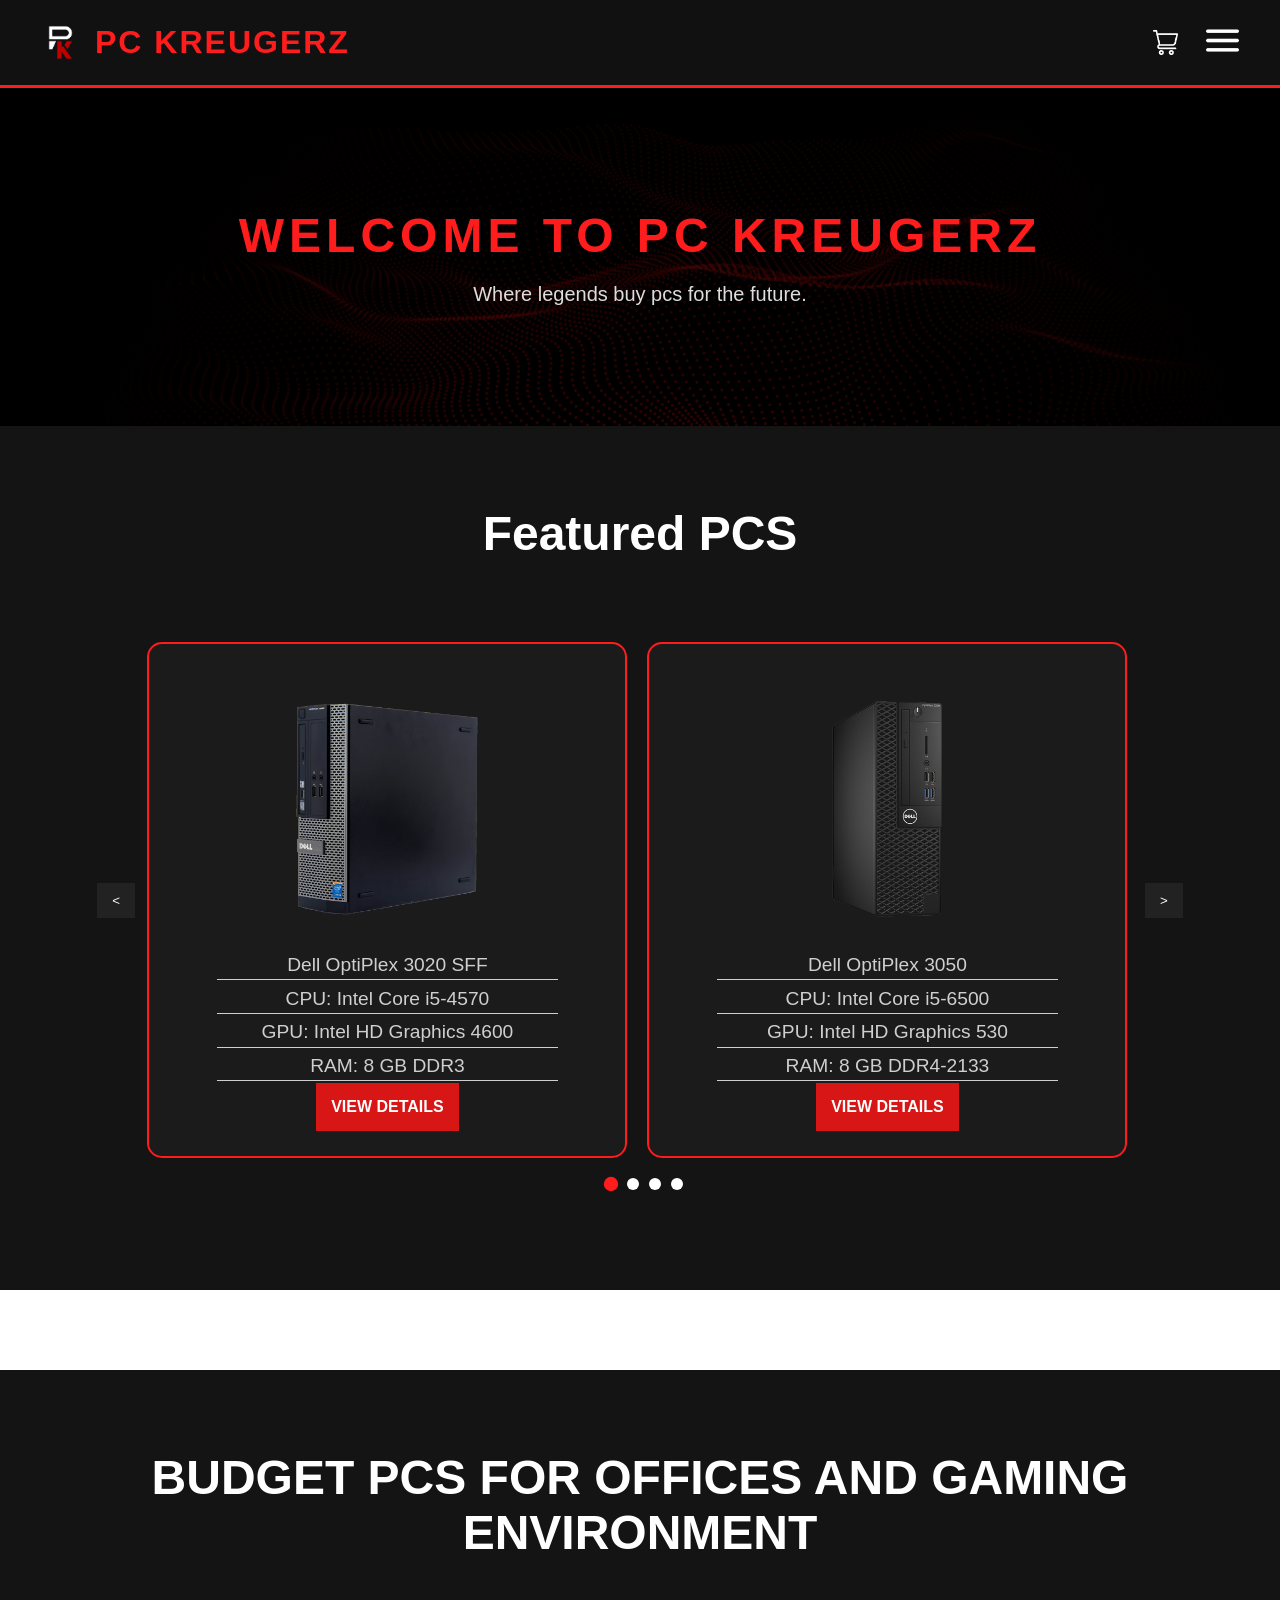
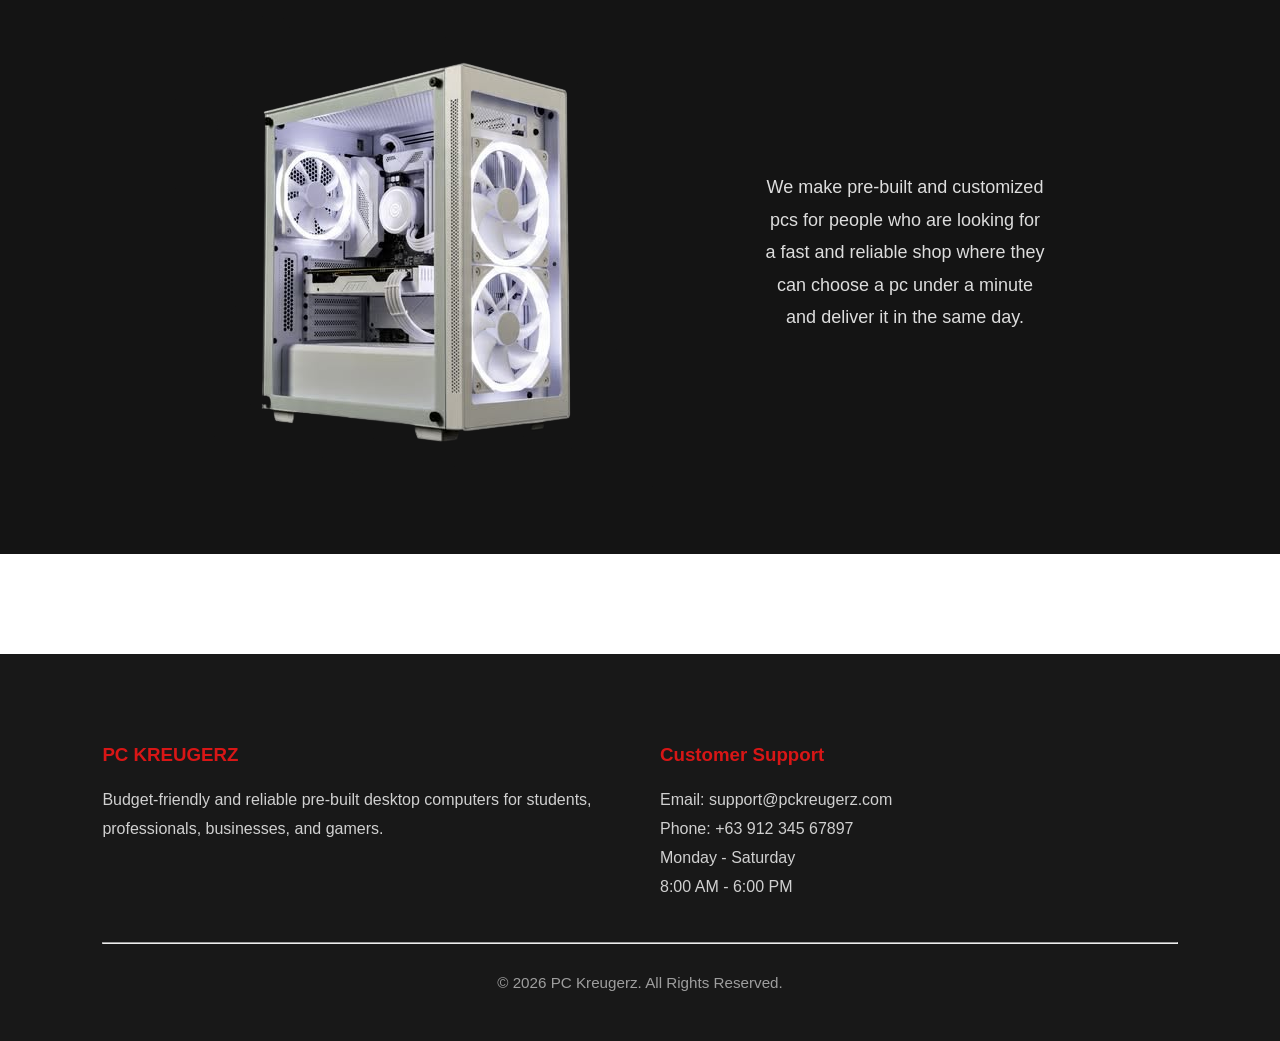
==== commit ddca2907: "FINAL VERSION." ====
--- a/index.html
+++ b/index.html
@@ -13,30 +13,27 @@
         <header>
             <nav>
                 <div class="nav-brand">
-                    <a href="index.html" class="logo-link">
-                        <img src="pc_kreugerz_logo.png" alt="PC Kreugerz Logo">
+                    <a href="../index.html" class="logo-link">
+                            <img src="../pc_kreugerz_logo.png" alt="PC Kreugerz Logo">
                     </a> 
-                    <h1>PC KREUGERZ</h1>
-                </div>
+                        <h1>PC KREUGERZ</h1>
+                    </div>
 
-                <div class="nav-icons">
-                    <a href="cart.html">
-                        <img src="icons/cart_icon.png" alt="Cart_Icon">
-                    </a>
-                    <a href="search.html">
-                        <img src="icons/search_icon.png" alt="Search_Icon">
-                    </a> 
+                    <div class="nav-icons">
+                        <a href="../cart.html">
+                            <img src="../icons/cart_icon.png" alt="Cart_Icon">
+                        </a>
 
-                    <div class="menu-container">
-                        <img src="icons/menu_icon.png" alt="Menu Icon" id="menu-btn" class="menu-icon">
+                        <div class="menu-container">
+                            <img src="../icons/menu_icon.png" alt="Menu Icon" id="menu-btn" class="menu-icon">
 
-                        <div class="dropdown-menu" id="dropdown-menu">
-                            <a href="index.html">Home</a>
-                            <a href="about.html">About Us</a>
-                            <a href="contact.html">Contact Us</a>
+                            <div class="dropdown-menu" id="dropdown-menu">
+                                <a href="../index.html">Home</a>
+                                <a href="../about.html">About Us</a>
+                                <a href="../contact.html">Contact Us</a>
+                            </div>
                         </div>
                     </div>
-                </div>
             </nav>
         </header>
 
--- a/general_style.css
+++ b/general_style.css
@@ -172,15 +172,6 @@
     font-size: 18px;
 }
 
-main section:last-child img{
-    margin-top: 40px;
-    width: 450px;
-    max-width: 100%;
-    height: auto;
-    background: #222;
-    border: 2px solid #FF1C1C;
-    border-radius: 10px;
-}
 
 /* ==========================
    FOOTER
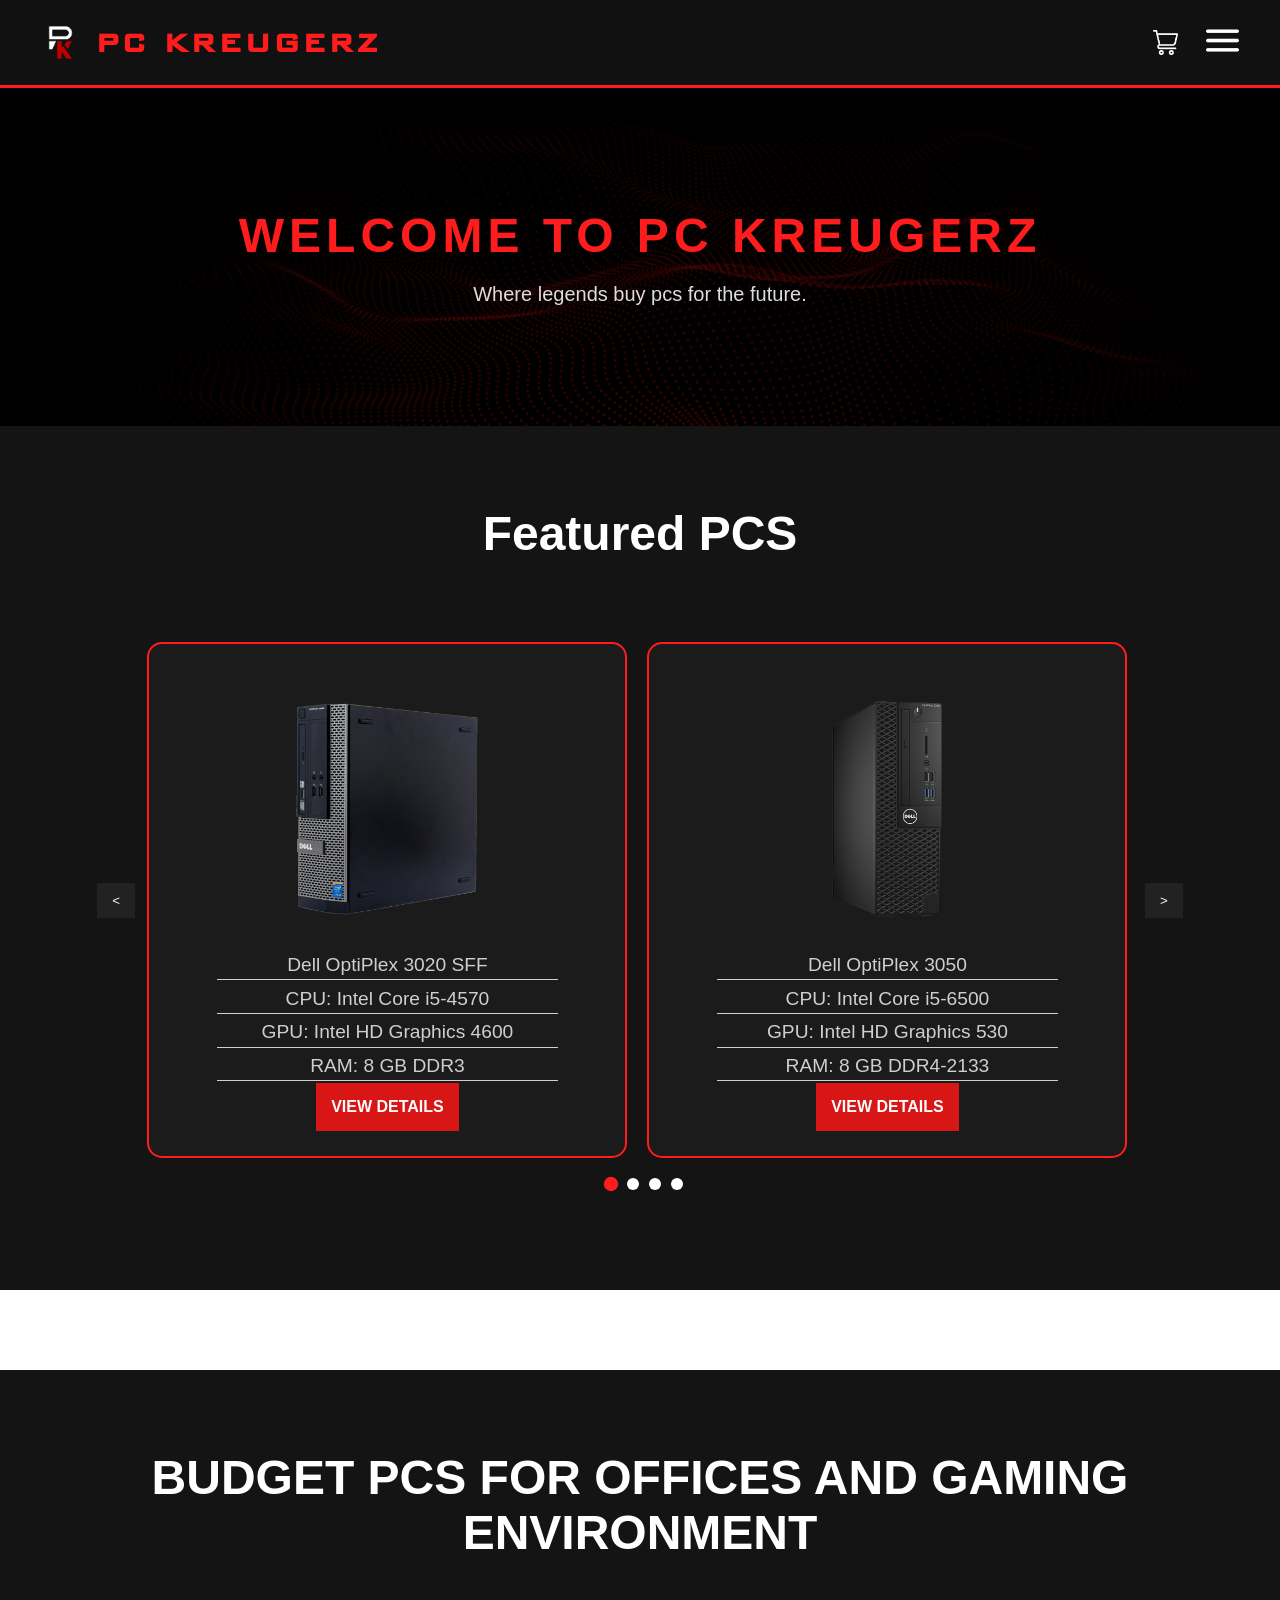
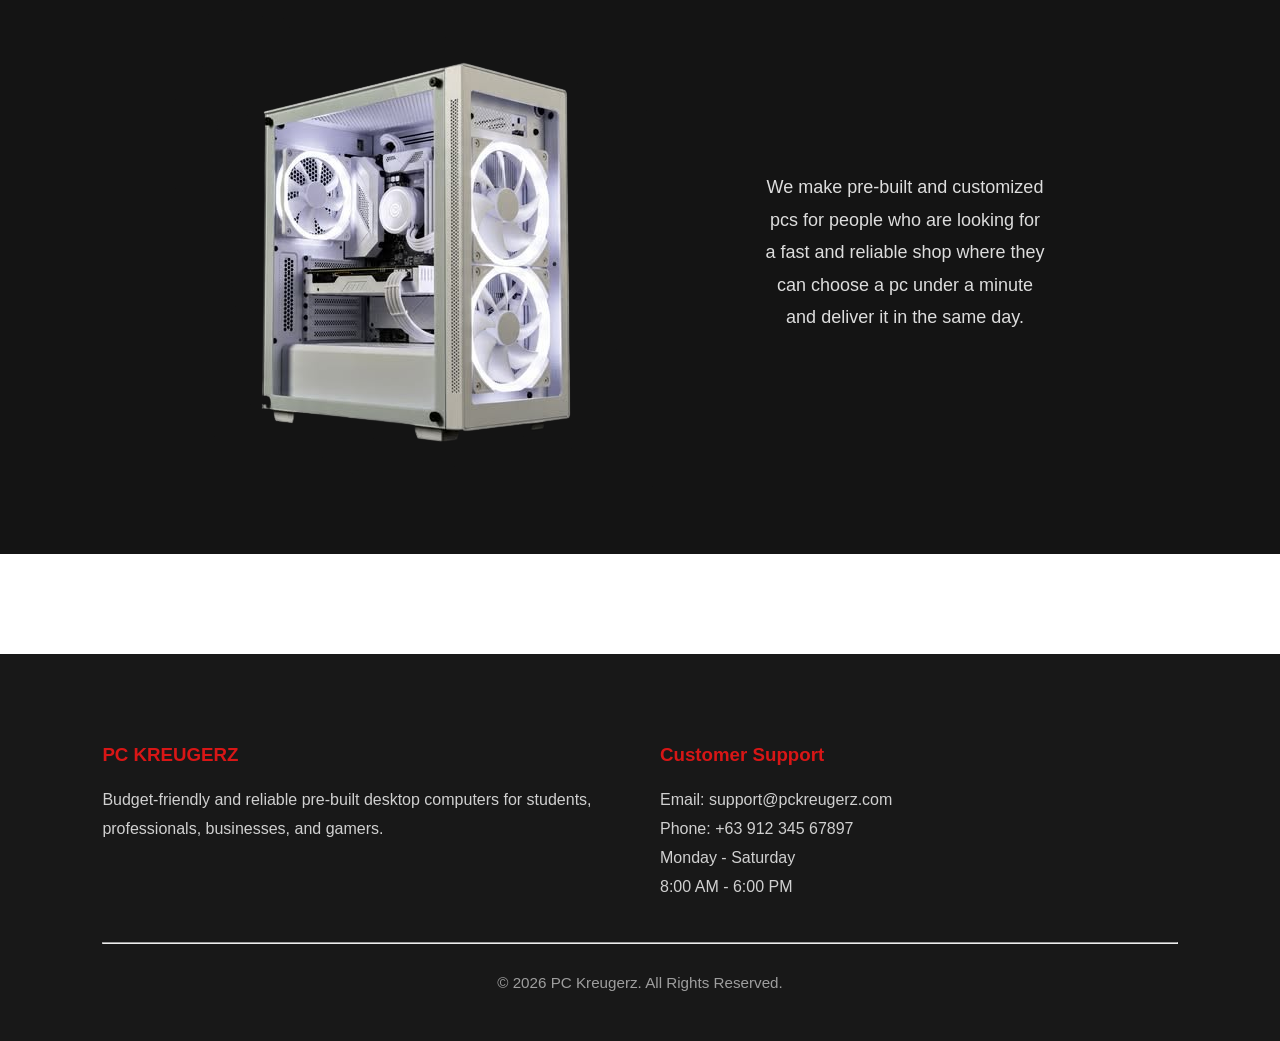
==== commit 86a2f46f: "The final version was broken so we fixed it again." ====
--- a/index.html
+++ b/index.html
@@ -13,24 +13,24 @@
         <header>
             <nav>
                 <div class="nav-brand">
-                    <a href="../index.html" class="logo-link">
-                            <img src="../pc_kreugerz_logo.png" alt="PC Kreugerz Logo">
+                    <a href="index.html" class="logo-link">
+                            <img src="pc_kreugerz_logo.png" alt="PC Kreugerz Logo">
                     </a> 
                         <h1>PC KREUGERZ</h1>
                     </div>
 
                     <div class="nav-icons">
-                        <a href="../cart.html">
-                            <img src="../icons/cart_icon.png" alt="Cart_Icon">
+                        <a href="cart.html">
+                            <img src="icons/cart_icon.png" alt="Cart_Icon">
                         </a>
 
                         <div class="menu-container">
-                            <img src="../icons/menu_icon.png" alt="Menu Icon" id="menu-btn" class="menu-icon">
+                            <img src="icons/menu_icon.png" alt="Menu Icon" id="menu-btn" class="menu-icon">
 
                             <div class="dropdown-menu" id="dropdown-menu">
-                                <a href="../index.html">Home</a>
-                                <a href="../about.html">About Us</a>
-                                <a href="../contact.html">Contact Us</a>
+                                <a href="index.html">Home</a>
+                                <a href="about.html">About Us</a>
+                                <a href="contact.html">Contact Us</a>
                             </div>
                         </div>
                     </div>
--- a/general_style.css
+++ b/general_style.css
@@ -3,7 +3,7 @@
 ========================== */
 @font-face {
     font-family: "Bank Gothic";
-    src: url("BankGothic/BankGothicMediumBT.ttf") format("truetype");
+    src: url("bank_gothic/BankGothicMediumBT.ttf") format("truetype");
     font-weight: normal;
     font-style: normal;
 }
